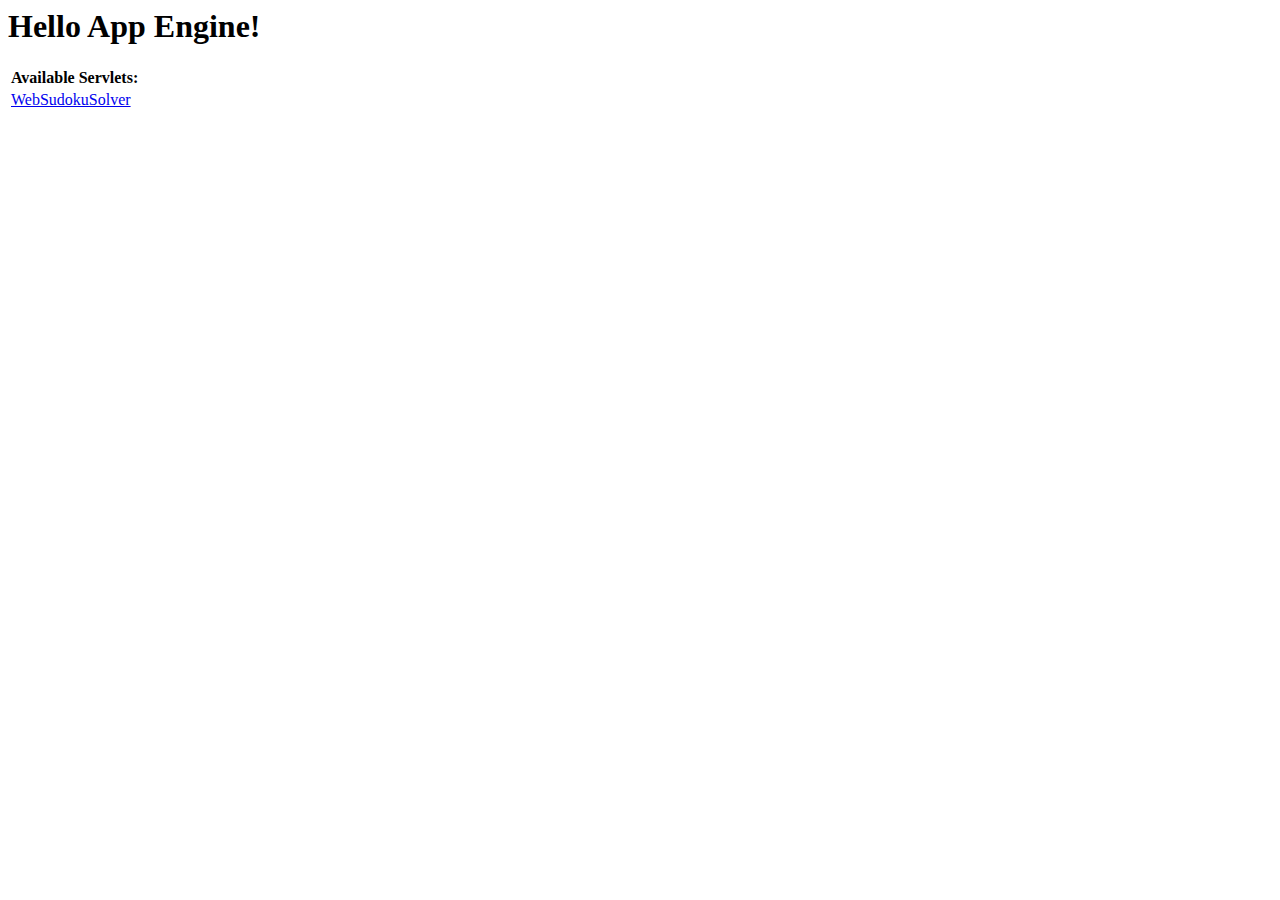
==== WebSudokuSolver/war/index.html @ d8c11a81 "Foundation Google App Defaults" ====
<!DOCTYPE HTML PUBLIC "-//W3C//DTD HTML 4.01 Transitional//EN">
<!-- The HTML 4.01 Transitional DOCTYPE declaration-->
<!-- above set at the top of the file will set     -->
<!-- the browser's rendering engine into           -->
<!-- "Quirks Mode". Replacing this declaration     -->
<!-- with a "Standards Mode" doctype is supported, -->
<!-- but may lead to some differences in layout.   -->

<html>
  <head>
    <meta http-equiv="content-type" content="text/html; charset=UTF-8">
    <title>Hello App Engine</title>
  </head>

  <body>
    <h1>Hello App Engine!</h1>
	
    <table>
      <tr>
        <td colspan="2" style="font-weight:bold;">Available Servlets:</td>        
      </tr>
      <tr>
        <td><a href="websudokusolver">WebSudokuSolver</a></td>
      </tr>
    </table>
  </body>
</html>
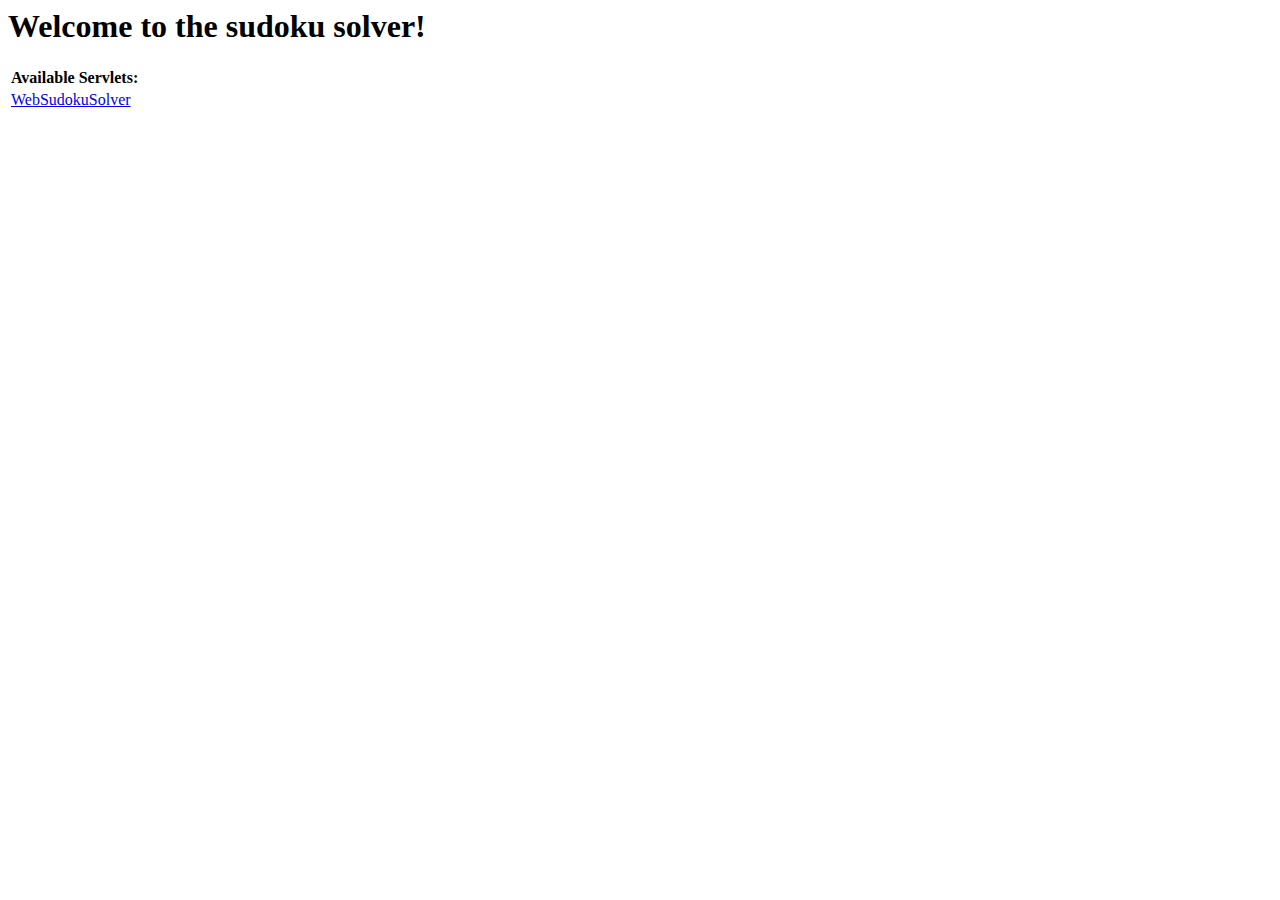
==== commit 36d81566: "test" ====
--- a/WebSudokuSolver/war/index.html
+++ b/WebSudokuSolver/war/index.html
@@ -13,7 +13,7 @@
   </head>
 
   <body>
-    <h1>Hello App Engine!</h1>
+    <h1>Welcome to the sudoku solver!</h1>
 	
     <table>
       <tr>
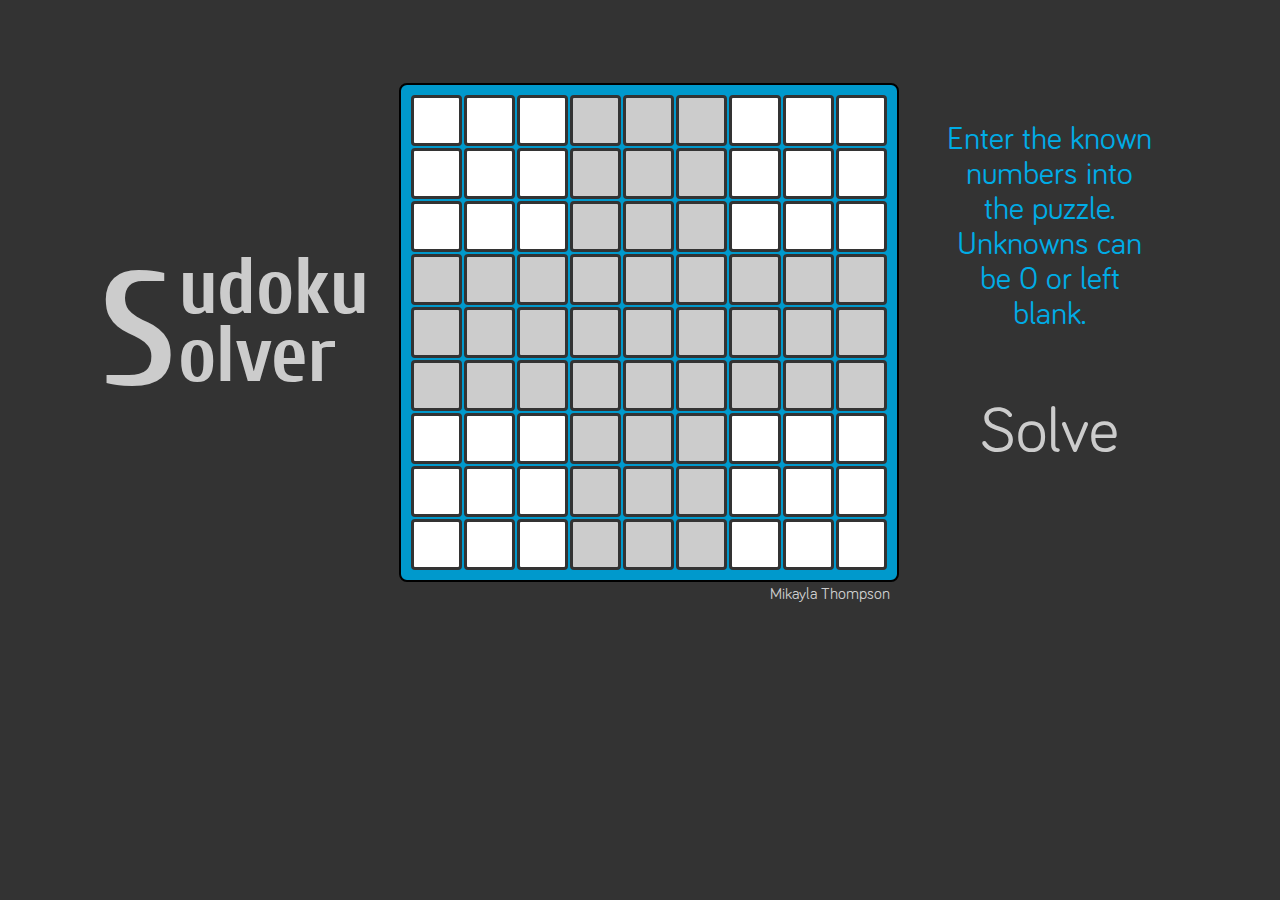
==== commit 089431a9: "Fully functional, GApps v1-1" ====
--- a/WebSudokuSolver/war/index.html
+++ b/WebSudokuSolver/war/index.html
@@ -1,27 +1,146 @@
-<!DOCTYPE HTML PUBLIC "-//W3C//DTD HTML 4.01 Transitional//EN">
-<!-- The HTML 4.01 Transitional DOCTYPE declaration-->
-<!-- above set at the top of the file will set     -->
-<!-- the browser's rendering engine into           -->
-<!-- "Quirks Mode". Replacing this declaration     -->
-<!-- with a "Standards Mode" doctype is supported, -->
-<!-- but may lead to some differences in layout.   -->
+<!DOCTYPE html>
 
+<!DOCTYPE html>
 <html>
-  <head>
-    <meta http-equiv="content-type" content="text/html; charset=UTF-8">
-    <title>Hello App Engine</title>
-  </head>
+<head>
+<link type="text/css" rel="stylesheet" href="style.css" />
+</head>
+<body>
 
-  <body>
-    <h1>Welcome to the sudoku solver!</h1>
-	
-    <table>
-      <tr>
-        <td colspan="2" style="font-weight:bold;">Available Servlets:</td>        
-      </tr>
-      <tr>
-        <td><a href="websudokusolver">WebSudokuSolver</a></td>
-      </tr>
-    </table>
-  </body>
+<table class=page>
+  <form action="/solve" method="post">
+    <tr>
+      <td>
+        <table class="title">
+          <tr>
+            <td class="S">S</td>
+            <td class="titleText">udoku<br>olver</td>
+          </tr>
+        </table>
+      </td>
+      <td>
+        <table class=sudoku>
+        <tr> 
+        <td class="f"><input type="number" min="0" max="9" name="n0" size="1"></td> 
+        <td class="f"><input type="number" min="0" max="9" name="n1" size="1"></td>
+        <td class="f"><input type="number" min="0" max="9" name="n2" size="1"></td>
+        <td class= "f midcol"><input type="number" min="0" max="9" name="n3" size="1"></td> 
+        <td class= "f midcol"><input type="number" min="0" max="9" name="n4" size="1"></td> 
+        <td class= "f midcol"><input type="number" min="0" max="9" name="n5" size="1"></td> 
+        <td class="f"><input type="number" min="0" max="9" name="n6" size="1"></td> 
+        <td class="f"><input type="number" min="0" max="9" name="n7" size="1"></td>
+        <td class="f"><input type="number" min="0" max="9" name="n8" size="1"></td>
+        </tr> 
+        <tr> 
+        <td class="f"><input type="number" min="0" max="9" name="n9" size="1"></td> 
+        <td class="f"><input type="number" min="0" max="9" name="n10" size="1"></td>
+        <td class="f"><input type="number" min="0" max="9" name="n11" size="1"></td>
+        <td class= "f midcol"><input type="number" min="0" max="9" name="n12" size="1"></td> 
+        <td class= "f midcol"><input type="number" min="0" max="9" name="n13" size="1"></td> 
+        <td class= "f midcol"><input type="number" min="0" max="9" name="n14" size="1"></td> 
+        <td class="f"><input type="number" min="0" max="9" name="n15" size="1"></td> 
+        <td class="f"><input type="number" min="0" max="9" name="n16" size="1"></td>
+        <td class="f"><input type="number" min="0" max="9" name="n17" size="1"></td>
+        </tr> 
+        <tr> 
+        <td class="f"><input type="number" min="0" max="9" name="n18" size="1"></td> 
+        <td class="f"><input type="number" min="0" max="9" name="n19" size="1"></td>
+        <td class="f"><input type="number" min="0" max="9" name="n20" size="1"></td>
+        <td class= "f midcol"><input type="number" min="0" max="9" name="n21" size="1"></td> 
+        <td class= "f midcol"><input type="number" min="0" max="9" name="n22" size="1"></td> 
+        <td class= "f midcol"><input type="number" min="0" max="9" name="n23" size="1"></td> 
+        <td class="f"><input type="number" min="0" max="9" name="n24" size="1"></td> 
+        <td class="f"><input type="number" min="0" max="9" name="n25" size="1"></td>
+        <td class="f"><input type="number" min="0" max="9" name="n26" size="1"></td>
+        </tr> 
+        <tr> 
+        <td class= "f midrow"><input type="number" min="0" max="9" name="n27" size="1"></td> 
+        <td class= "f midrow"><input type="number" min="0" max="9" name="n28" size="1"></td>  
+        <td class= "f midrow"><input type="number" min="0" max="9" name="n29" size="1"></td> 
+        <td class= "f midrow"><input type="number" min="0" max="9" name="n30" size="1"></td> 
+        <td class= "f midrow"><input type="number" min="0" max="9" name="n31" size="1"></td> 
+        <td class= "f midrow"><input type="number" min="0" max="9" name="n32" size="1"></td> 
+        <td class= "f midrow"><input type="number" min="0" max="9" name="n33" size="1"></td> 
+        <td class= "f midrow"><input type="number" min="0" max="9" name="n34" size="1"></td> 
+        <td class= "f midrow"><input type="number" min="0" max="9" name="n35" size="1"></td> 
+        </tr> 
+        <tr> 
+        <td class= "f midrow"><input type="number" min="0" max="9" name="n36" size="1"></td> 
+        <td class= "f midrow"><input type="number" min="0" max="9" name="n37" size="1"></td>  
+        <td class= "f midrow"><input type="number" min="0" max="9" name="n38" size="1"></td> 
+        <td class= "f midrow"><input type="number" min="0" max="9" name="n39" size="1"></td> 
+        <td class= "f midrow"><input type="number" min="0" max="9" name="n40" size="1"></td> 
+        <td class= "f midrow"><input type="number" min="0" max="9" name="n41" size="1"></td> 
+        <td class= "f midrow"><input type="number" min="0" max="9" name="n42" size="1"></td> 
+        <td class= "f midrow"><input type="number" min="0" max="9" name="n43" size="1"></td> 
+        <td class= "f midrow"><input type="number" min="0" max="9" name="n44" size="1"></td> 
+        </tr> 
+        <tr> 
+        <td class= "f midrow"><input type="number" min="0" max="9" name="n45" size="1"></td> 
+        <td class= "f midrow"><input type="number" min="0" max="9" name="n46" size="1"></td>  
+        <td class= "f midrow"><input type="number" min="0" max="9" name="n47" size="1"></td> 
+        <td class= "f midrow"><input type="number" min="0" max="9" name="n48" size="1"></td> 
+        <td class= "f midrow"><input type="number" min="0" max="9" name="n49" size="1"></td> 
+        <td class= "f midrow"><input type="number" min="0" max="9" name="n50" size="1"></td> 
+        <td class= "f midrow"><input type="number" min="0" max="9" name="n51" size="1"></td> 
+        <td class= "f midrow"><input type="number" min="0" max="9" name="n52" size="1"></td> 
+        <td class= "f midrow"><input type="number" min="0" max="9" name="n53" size="1"></td> 
+        </tr> 
+        <tr> 
+        <td class="f"><input type="number" min="0" max="9" name="n54" size="1"></td> 
+        <td class="f"><input type="number" min="0" max="9" name="n55" size="1"></td>
+        <td class="f"><input type="number" min="0" max="9" name="n56" size="1"></td>
+        <td class= "f midcol"><input type="number" min="0" max="9" name="n57" size="1"></td> 
+        <td class= "f midcol"><input type="number" min="0" max="9" name="n58" size="1"></td> 
+        <td class= "f midcol"><input type="number" min="0" max="9" name="n59" size="1"></td> 
+        <td class="f"><input type="number" min="0" max="9" name="n60" size="1"></td> 
+        <td class="f"><input type="number" min="0" max="9" name="n61" size="1"></td>
+        <td class="f"><input type="number" min="0" max="9" name="n62" size="1"></td>
+        </tr> 
+        <tr> 
+        <td class="f"><input type="number" min="0" max="9" name="n63" size="1"></td> 
+        <td class="f"><input type="number" min="0" max="9" name="n64" size="1"></td>
+        <td class="f"><input type="number" min="0" max="9" name="n65" size="1"></td>
+        <td class= "f midcol"><input type="number" min="0" max="9" name="n66" size="1"></td> 
+        <td class= "f midcol"><input type="number" min="0" max="9" name="n67" size="1"></td> 
+        <td class= "f midcol"><input type="number" min="0" max="9" name="n68" size="1"></td> 
+        <td class="f"><input type="number" min="0" max="9" name="n69" size="1"></td> 
+        <td class="f"><input type="number" min="0" max="9" name="n70" size="1"></td>
+        <td class="f"><input type="number" min="0" max="9" name="n71" size="1"></td>
+        </tr> 
+        <tr> 
+        <td class="f"><input type="number" min="0" max="9" name="n72" size="1"></td> 
+        <td class="f"><input type="number" min="0" max="9" name="n73" size="1"></td>
+        <td class="f"><input type="number" min="0" max="9" name="n74" size="1"></td>
+        <td class= "f midcol"><input type="number" min="0" max="9" name="n75" size="1"></td> 
+        <td class= "f midcol"><input type="number" min="0" max="9" name="n76" size="1"></td> 
+        <td class= "f midcol"><input type="number" min="0" max="9" name="n77" size="1"></td> 
+        <td class="f"><input type="number" min="0" max="9" name="n78" size="1"></td> 
+        <td class="f"><input type="number" min="0" max="9" name="n79" size="1"></td>
+        <td class="f"><input type="number" min="0" max="9" name="n80" size="1"></td>
+        </tr> 
+        </table>
+      </td>
+      <td class="again">
+        <p class="instr"> Enter the known<br>numbers into<br>the puzzle.<br> Unknowns can<br>be 0 or left<br>blank.</p>
+        <p class="test">
+          <!-- 530070000600195000098000060800060003400803001700020006060000280000419005000080079 -->
+          Testing numbers:
+        <input type="text" name="numbers" size="6">
+        <br>
+      </p>
+
+        <input class="solve" type="submit" value="Solve"><br><br><br><br>
+      </td>
+    </tr>
+  </form>
+</table>
+
+<div class="footer">
+Mikayla Thompson
+</div>
+
+</body>
 </html>
+
+
--- a/WebSudokuSolver/war/style.css
+++ b/WebSudokuSolver/war/style.css
@@ -0,0 +1,165 @@
+@font-face {
+  font-family: 'Bariol';
+  font-style: normal;
+  src: local("Bariol_Regular"), url(Bariol_Regular.otf) format("opentype"); 
+}
+
+@font-face {
+  font-family: 'Cuprum';
+  font-style: normal;
+  src: local("Cuprum-Regular"), url(Cuprum-Regular.ttf) format("truetype"); 
+}
+
+@font-face {
+  font-family: 'Cuprum';
+  font-style: bold;
+  src: local("Cuprum-Bold"), url(Cuprum-Bold.ttf) format("truetype"); 
+}
+
+body {
+	background-color: #333333;
+}
+
+table.page {
+	background-color: #333333;
+	margin-left: auto;
+	margin-right: auto;
+	width: 1100px;
+	margin-top: 80px;
+}
+
+table.title {
+	border: none;
+	color: #CCCCCC;
+	float: right;
+	font-family: Cuprum;
+	padding: 0px;
+	width: 30px;
+
+}
+
+.footer {
+	background-color: #333333;
+	color: #CCCCCC;
+	font-family: Bariol;
+	font-size: 1em;
+	margin-left: auto;
+	margin-right: auto;
+	text-align: right;
+	width: 500px;
+}
+
+
+.test {
+	font-size: .5em;
+	color: #00ACE6;
+	visibility: hidden;
+}
+
+.title td {
+	background-color: #333333;
+}
+
+td.S {
+	
+	font-size: 10em;
+	font-weight: bold;
+	line-height: 120%;
+	text-align: right;
+	width: 80px;
+}
+
+td.titleText {
+	font-size: 5em;
+	font-style: normal;
+	letter-spacing: -1px;
+	line-height: 85%;
+	padding: 0px;
+	text-align: left;
+	padding-top: 18px;
+	vertical-align: top;
+}
+
+td.again {
+	font-family: Bariol;
+	font-size: 2em;
+	text-align: center;
+	vertical-align: middle;
+	width: 275px;
+}
+
+.instr {
+	color: #00ACE6;
+}
+
+a {
+	color: #CCCCCC;
+	text-decoration: none;
+}
+input {
+	background-color: #FFFFFF;
+	color: #006080;
+	font-size: .8em;
+	font-family: Bariol, sanserif;
+	padding: 0px;
+	text-align: center;
+	border: none;
+}
+
+input.solve {
+	background-color: #333333;
+	border: none;
+	color: #CCCCCC;
+	font-size: 2em;
+}
+
+.midrow input {
+	background-color: #CCCCCC;
+}
+
+.midcol input {
+	background-color: #CCCCCC;
+}
+
+.sudoku .f {
+	padding: 0px;
+	height: 45px;
+
+}
+
+input::-webkit-outer-spin-button,
+input::-webkit-inner-spin-button {
+    -webkit-appearance: none;
+    margin: 0;
+}
+
+table.sudoku {
+	background-color: #0099CC;
+	border: 2px solid black;
+	border-radius: 8px;
+	
+	color: #333333;
+	font-family: Bariol, sanserif;
+	font-size: 2.25em;
+	line-height: 80%;
+	margin-left: 25px;
+	padding: 8px;
+	text-align: center;
+	width: 500px;
+}
+
+.sudoku td {
+	background-color: #FFFFFF;
+	padding: 8px;
+	border: 3px solid #333333;
+	border-radius: 4px;
+}
+
+td.midrow {
+	background-color: #CCCCCC;
+}
+
+td.midcol {
+	background-color: #CCCCCC;
+}
+
